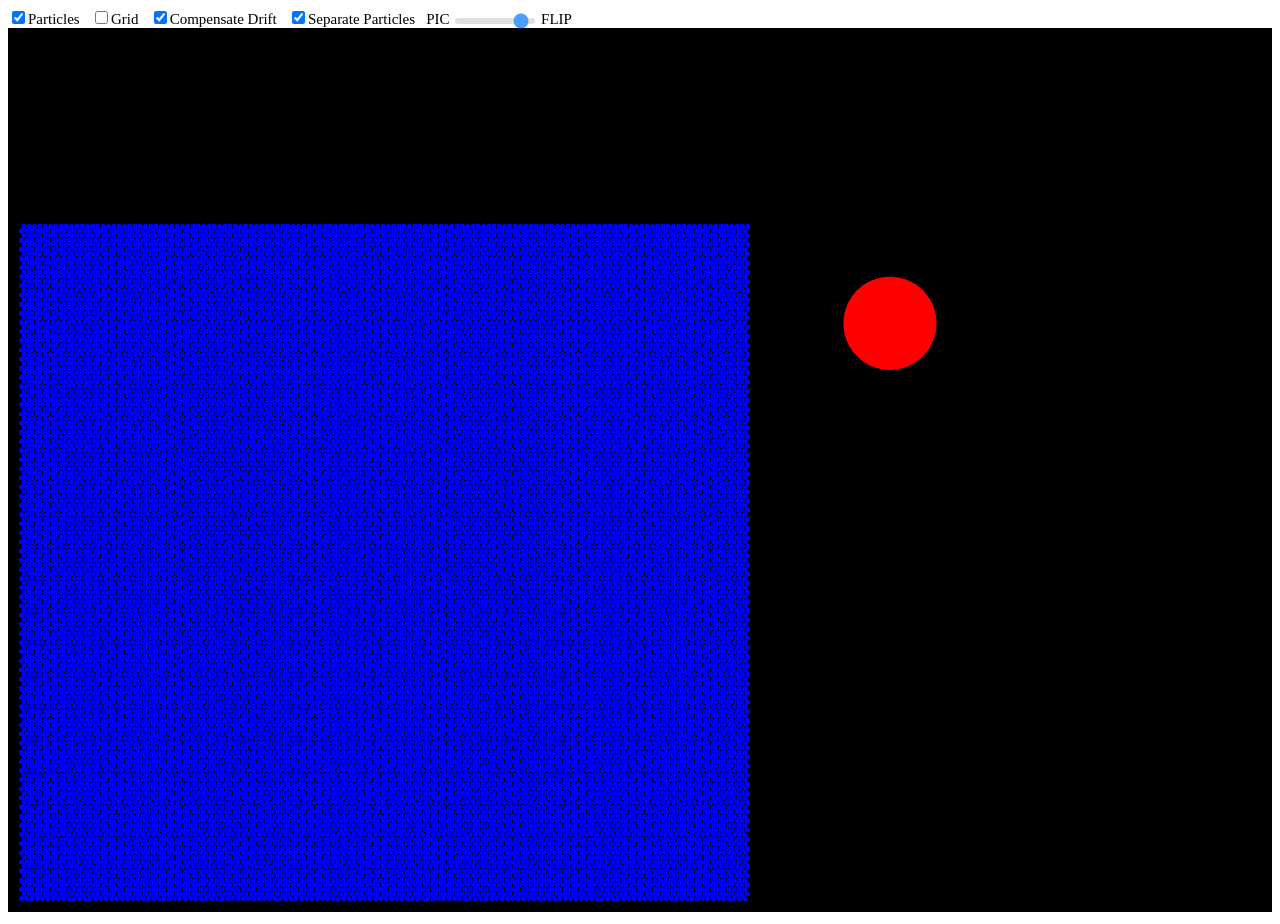
==== dev.html @ c900faea "Refactor the Ten Minute Physics FLIP fluid demo into modules Split the original single-file demo int" ====
<!DOCTYPE html>
<html lang="en">
<!--
Copyright 2022 Matthias Müller - Ten Minute Physics,
www.youtube.com/c/TenMinutePhysics
www.matthiasMueller.info/tenMinutePhysics

MIT License

Permission is hereby granted, free of charge, to any person obtaining a copy of this software and associated documentation files (the "Software"), to deal in the Software without restriction, including without limitation the rights to use, copy, modify, merge, publish, distribute, sublicense, and/or sell copies of the Software, and to permit persons to whom the Software is furnished to do so, subject to the following conditions:

The above copyright notice and this permission notice shall be included in all copies or substantial portions of the Software.

THE SOFTWARE IS PROVIDED "AS IS", WITHOUT WARRANTY OF ANY KIND, EXPRESS OR IMPLIED, INCLUDING BUT NOT LIMITED TO THE WARRANTIES OF MERCHANTABILITY, FITNESS FOR A PARTICULAR PURPOSE AND NONINFRINGEMENT. IN NO EVENT SHALL THE AUTHORS OR COPYRIGHT HOLDERS BE LIABLE FOR ANY CLAIM, DAMAGES OR OTHER LIABILITY, WHETHER IN AN ACTION OF CONTRACT, TORT OR OTHERWISE, ARISING FROM, OUT OF OR IN CONNECTION WITH THE SOFTWARE OR THE USE OR OTHER DEALINGS IN THE SOFTWARE.
-->

	<head>
		<meta charset="utf-8">
		<meta name="viewport" content="width=device-width, initial-scale=1.0">

		<title>FLIP Fluid</title>
		<link rel="stylesheet" href="src/styles/app.css">

		<!-- build:dev-only -->
		<!--
			Development entry point. It loads the modules in src/, so it has to be
			served over http: browsers refuse to fetch module scripts from file://
			pages. Opening it from disk would otherwise give a blank canvas with
			no reason why, which this notices and explains. index.html - the
			generated single-file build - is the one that runs by double-click.
		-->
		<!-- /build:dev-only -->
		<script>
			window.addEventListener('load', function () {
				setTimeout(function () {
					if (window.__flip)
						return;

					var fromDisk = location.protocol === 'file:' &&
						document.querySelector('script[type="module"]');

					var notice = document.createElement('div');
					notice.style.cssText = 'font-family: verdana; font-size: 14px; color: #900;' +
						' border: 2px solid #900; padding: 10px; margin: 10px 0; max-width: 900px;';
					notice.textContent = 'The simulation did not start. ' +
						(fromDisk
							? 'This is the development page, and opening it straight from disk cannot work: ' +
							  'it loads its code as modules, which browsers refuse to fetch from file:// pages. ' +
							  'Run "node tools/serve.mjs" and open http://localhost:8080/dev.html, or just open ' +
							  'index.html, the single-file build, which needs no server. '
							: '') +
						'Check the browser console for errors.';
					document.body.insertBefore(notice, document.body.firstChild);
				}, 1500);
			});
		</script>
	</head>

<body>

	<input type = "checkbox" id = "showParticles" checked>Particles &nbsp; 
	<input type = "checkbox" id = "showGrid">Grid &nbsp;
	<input type = "checkbox" id = "compensateDrift" checked>Compensate Drift &nbsp;
	<input type = "checkbox" id = "separateParticles" checked>Separate Particles &nbsp;
	PIC
	<input type = "range" min = "0" max = "10" value = "9" class = "slider" id = "flipSlider"> FLIP 
<br>
	<canvas id="myCanvas"></canvas>

	<script type="module" src="src/main.js"></script>
</body>
</html>
---- src/styles/app.css ----
/* Copyright 2022 Matthias Müller - Ten Minute Physics (MIT). See ../../LICENSE. */

body {
	font-family: verdana;
	font-size: 15px;
}
.slider {
	-webkit-appearance: none;
	width: 80px;
	height: 6px;
	border-radius: 5px;
	background: #d3d3d3;
	outline: none;
	opacity: 0.7;
	-webkit-transition: .2s;
	transition: opacity .2s;
}

/* Was an inline style attribute on the canvas element; same computed border. */
#myCanvas {
	border: 2px solid;
}
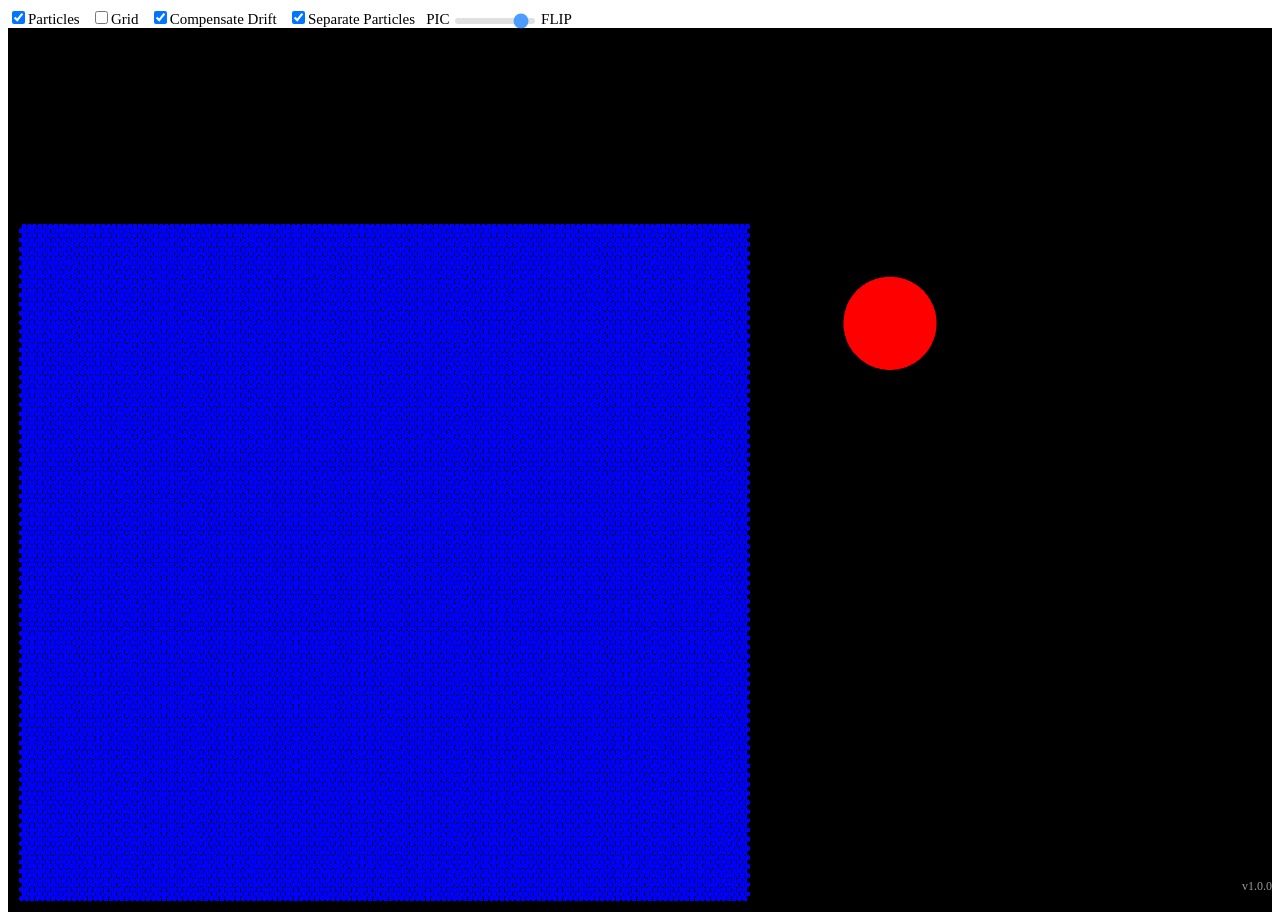
==== commit fc6875a3: "Version the project and show it in the sim - src/version.js holds the version: one number, one place" ====
--- a/dev.html
+++ b/dev.html
@@ -66,6 +66,7 @@
 	<input type = "range" min = "0" max = "10" value = "9" class = "slider" id = "flipSlider"> FLIP 
 <br>
 	<canvas id="myCanvas"></canvas>
+	<span id = "version"></span>
 
 	<script type="module" src="src/main.js"></script>
 </body>
--- a/src/styles/app.css
+++ b/src/styles/app.css
@@ -20,3 +20,16 @@
 #myCanvas {
 	border: 2px solid;
 }
+
+/* Version stamp, filled in by src/main.js from src/version.js. Fixed and
+   click-through, so it never shifts the layout or blocks dragging the disc. */
+#version {
+	position: fixed;
+	right: 8px;
+	bottom: 6px;
+	font-size: 12px;
+	color: #9a9a9a;
+	pointer-events: none;
+	-webkit-user-select: none;
+	user-select: none;
+}
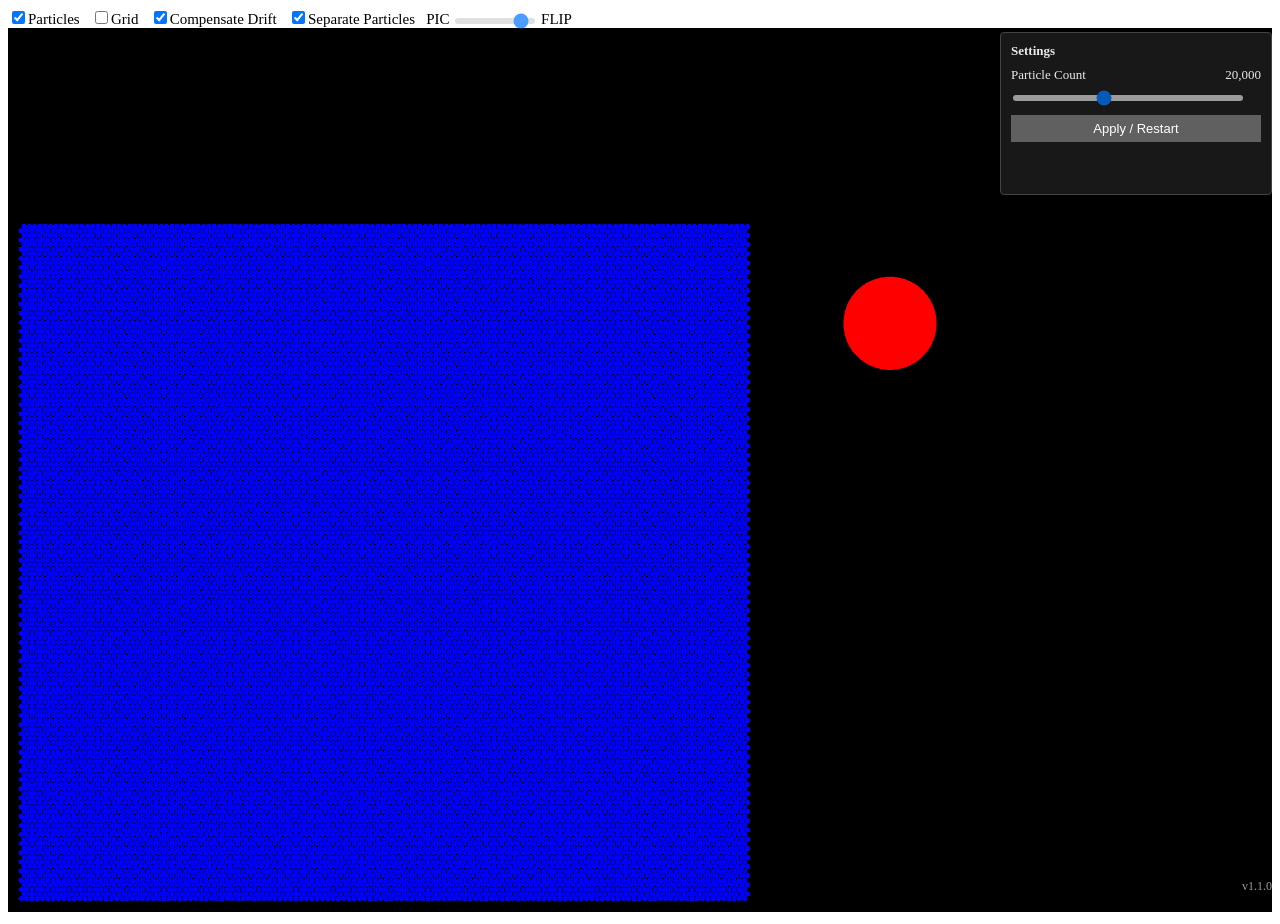
==== commit fd105224: "Add the settings panel: particle count as a setting (v1.1.0, part 1) Particle count is not a free pa" ====
--- a/dev.html
+++ b/dev.html
@@ -66,6 +66,18 @@
 	<input type = "range" min = "0" max = "10" value = "9" class = "slider" id = "flipSlider"> FLIP 
 <br>
 	<canvas id="myCanvas"></canvas>
+
+	<div id = "settings">
+		<div class = "panel-title">Settings</div>
+		<div class = "field">
+			<label for = "particleSlider">Particle Count</label>
+			<span id = "particleValue">26,000</span>
+		</div>
+		<input type = "range" id = "particleSlider" class = "slider" min = "1000" max = "50000" step = "1000" value = "26000">
+		<button id = "applyParticles" class = "button">Apply / Restart</button>
+		<div id = "particleActual"></div>
+	</div>
+
 	<span id = "version"></span>
 
 	<script type="module" src="src/main.js"></script>
--- a/src/styles/app.css
+++ b/src/styles/app.css
@@ -33,3 +33,54 @@
 	-webkit-user-select: none;
 	user-select: none;
 }
+
+/* Settings panel. Fixed, so it never changes the canvas size - which is
+   measured from the window and decides the simulation domain. */
+#settings {
+	position: fixed;
+	top: 32px;
+	right: 8px;
+	width: 250px;
+	padding: 10px;
+	background: rgba(28, 28, 28, 0.86);
+	color: #eaeaea;
+	font-size: 13px;
+	border: 1px solid #444;
+	border-radius: 4px;
+	z-index: 10;
+}
+#settings .panel-title {
+	font-weight: bold;
+	margin-bottom: 8px;
+}
+#settings .field {
+	display: flex;
+	justify-content: space-between;
+	margin-bottom: 6px;
+}
+#settings .button {
+	width: 100%;
+	margin: 10px 0 0 0;
+	font-size: 13px;
+	padding: 6px 8px;
+}
+#particleSlider {
+	width: 230px;
+}
+#particleActual {
+	margin-top: 8px;
+	color: #9a9a9a;
+	min-height: 2.6em;
+}
+
+/* The original demo carried this rule for a button it never had. The settings
+   panel is the first thing here to need one. */
+.button {
+	background-color: #606060;
+	border: none;
+	color: white;
+	padding: 10px 10px;
+	font-size: 16px;
+	margin: 4px 2px;
+	cursor: pointer;
+}
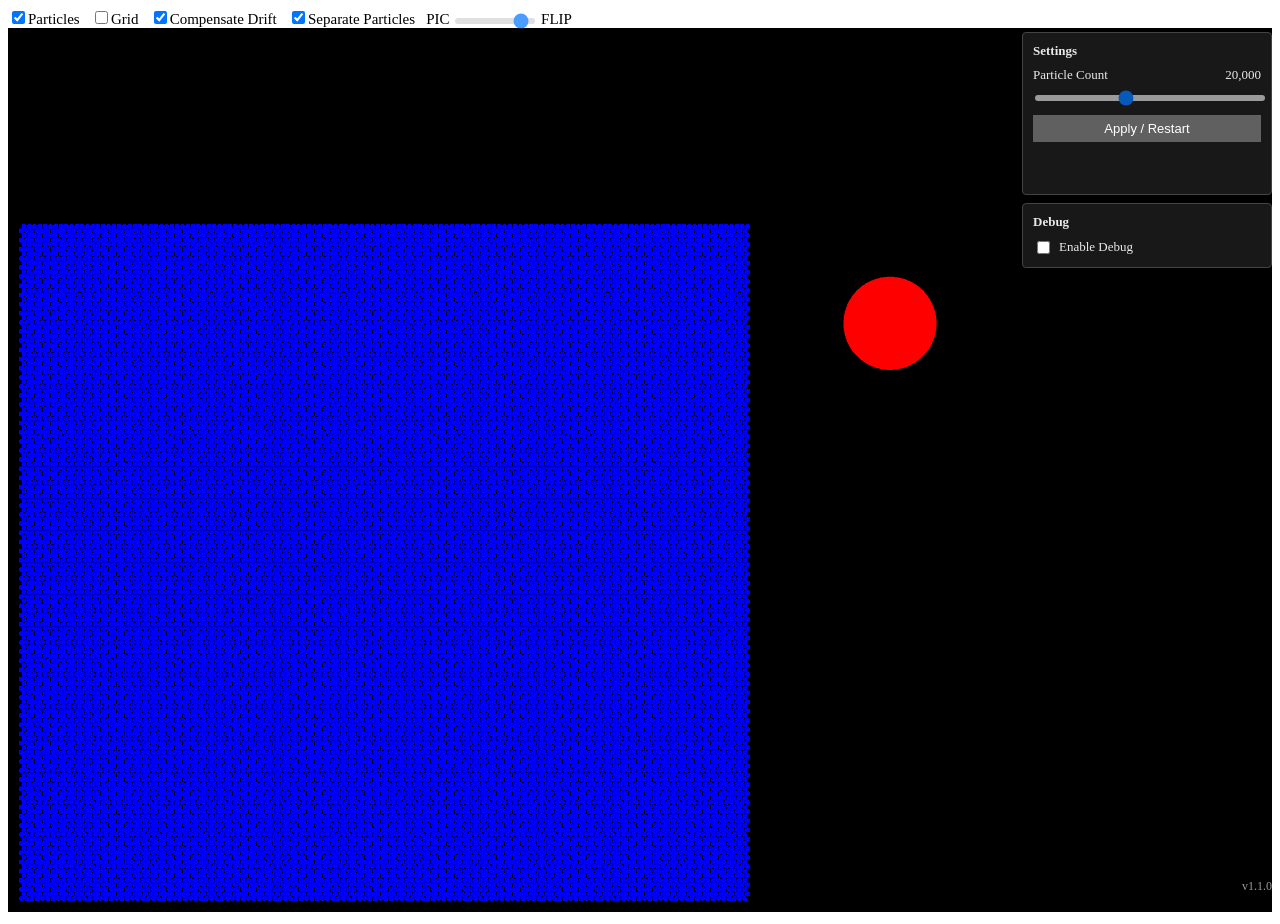
==== commit 368f2f3f: "Add the debug panel: runtime statistics (v1.1.0, part 2) Frame rate, frame time, simulation and rend" ====
--- a/dev.html
+++ b/dev.html
@@ -67,15 +67,23 @@
 <br>
 	<canvas id="myCanvas"></canvas>
 
-	<div id = "settings">
-		<div class = "panel-title">Settings</div>
-		<div class = "field">
-			<label for = "particleSlider">Particle Count</label>
-			<span id = "particleValue">26,000</span>
+	<div id = "panels">
+		<div id = "settings" class = "panel">
+			<div class = "panel-title">Settings</div>
+			<div class = "field">
+				<label for = "particleSlider">Particle Count</label>
+				<span id = "particleValue">26,000</span>
+			</div>
+			<input type = "range" id = "particleSlider" class = "slider" min = "1000" max = "50000" step = "1000" value = "26000">
+			<button id = "applyParticles" class = "button">Apply / Restart</button>
+			<div id = "particleActual"></div>
 		</div>
-		<input type = "range" id = "particleSlider" class = "slider" min = "1000" max = "50000" step = "1000" value = "26000">
-		<button id = "applyParticles" class = "button">Apply / Restart</button>
-		<div id = "particleActual"></div>
+
+		<div id = "debug" class = "panel">
+			<div class = "panel-title">Debug</div>
+			<label class = "toggle"><input type = "checkbox" id = "debugEnabled"> Enable Debug</label>
+			<div id = "debugStats" hidden></div>
+		</div>
 	</div>
 
 	<span id = "version"></span>
--- a/src/styles/app.css
+++ b/src/styles/app.css
@@ -34,26 +34,31 @@
 	user-select: none;
 }
 
-/* Settings panel. Fixed, so it never changes the canvas size - which is
-   measured from the window and decides the simulation domain. */
-#settings {
+/* Panels. Fixed, so they never change the canvas size - which is measured from
+   the window and decides the simulation domain. */
+#panels {
 	position: fixed;
 	top: 32px;
 	right: 8px;
 	width: 250px;
+	display: flex;
+	flex-direction: column;
+	gap: 8px;
+	z-index: 10;
+}
+.panel {
 	padding: 10px;
 	background: rgba(28, 28, 28, 0.86);
 	color: #eaeaea;
 	font-size: 13px;
 	border: 1px solid #444;
 	border-radius: 4px;
-	z-index: 10;
 }
-#settings .panel-title {
+.panel-title {
 	font-weight: bold;
 	margin-bottom: 8px;
 }
-#settings .field {
+.field {
 	display: flex;
 	justify-content: space-between;
 	margin-bottom: 6px;
@@ -73,6 +78,24 @@
 	min-height: 2.6em;
 }
 
+/* Debug panel */
+.toggle {
+	display: flex;
+	align-items: center;
+	gap: 6px;
+}
+#debugStats {
+	margin-top: 8px;
+}
+#debugStats .stat {
+	display: flex;
+	justify-content: space-between;
+	padding: 1px 0;
+}
+#debugStats .value {
+	color: #b8d8ff;
+}
+
 /* The original demo carried this rule for a button it never had. The settings
    panel is the first thing here to need one. */
 .button {
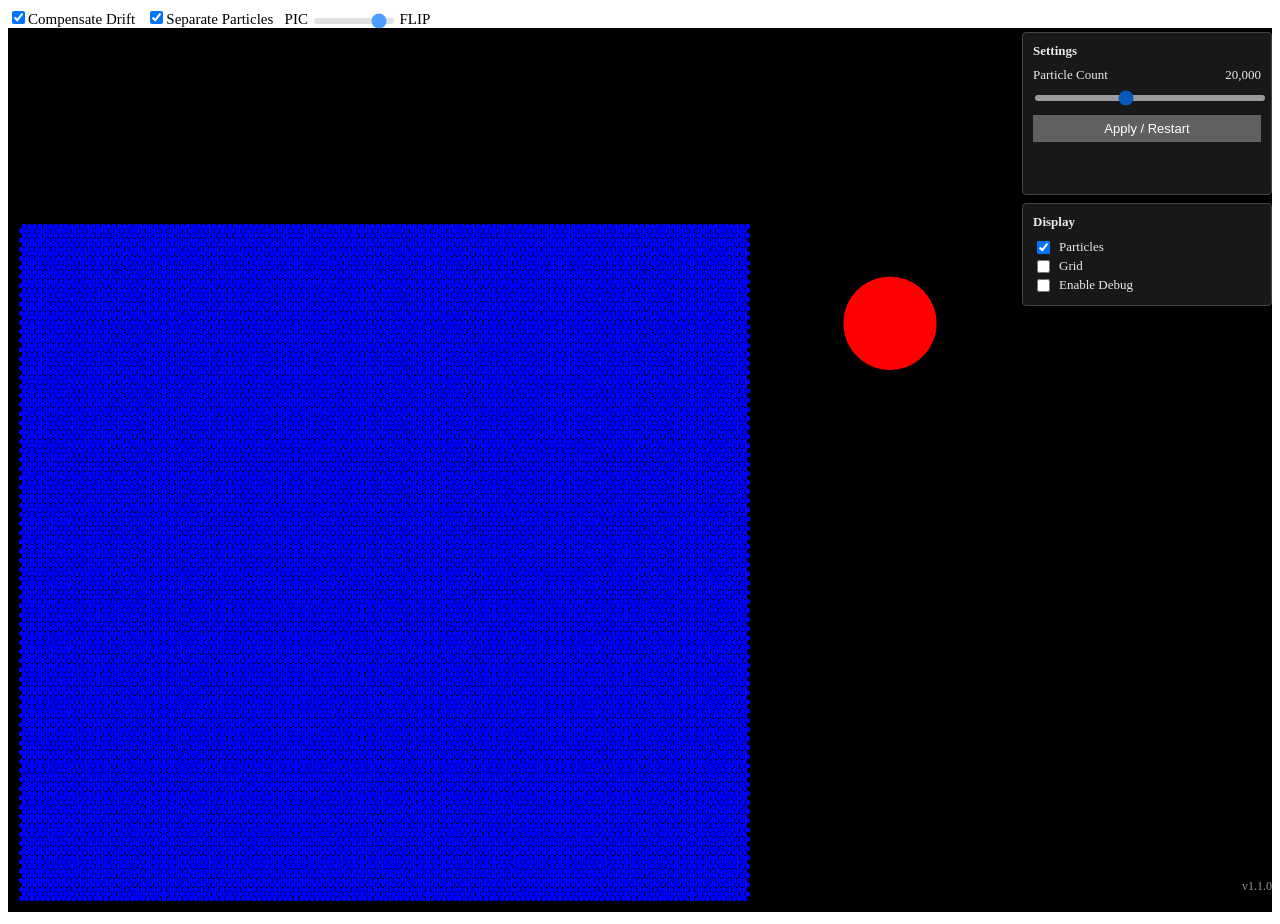
==== commit 99305d51: "Move the view switches into the display panel, and split the release tool Two pieces of v1.2.0.  Par" ====
--- a/dev.html
+++ b/dev.html
@@ -58,8 +58,6 @@
 
 <body>
 
-	<input type = "checkbox" id = "showParticles" checked>Particles &nbsp; 
-	<input type = "checkbox" id = "showGrid">Grid &nbsp;
 	<input type = "checkbox" id = "compensateDrift" checked>Compensate Drift &nbsp;
 	<input type = "checkbox" id = "separateParticles" checked>Separate Particles &nbsp;
 	PIC
@@ -80,8 +78,15 @@
 		</div>
 
 		<div id = "debug" class = "panel">
-			<div class = "panel-title">Debug</div>
+			<div class = "panel-title">Display</div>
+			<label class = "toggle"><input type = "checkbox" id = "showParticles" checked> Particles</label>
+			<label class = "toggle"><input type = "checkbox" id = "showGrid"> Grid</label>
 			<label class = "toggle"><input type = "checkbox" id = "debugEnabled"> Enable Debug</label>
+			<div id = "debugViews" hidden>
+				<label class = "toggle"><input type = "checkbox" id = "showPressure"> Pressure</label>
+				<label class = "toggle"><input type = "checkbox" id = "showCellTypes"> Cell Types</label>
+				<label class = "toggle"><input type = "checkbox" id = "showVelocity"> Velocity</label>
+			</div>
 			<div id = "debugStats" hidden></div>
 		</div>
 	</div>
--- a/src/styles/app.css
+++ b/src/styles/app.css
@@ -45,6 +45,8 @@
 	flex-direction: column;
 	gap: 8px;
 	z-index: 10;
+	max-height: calc(100vh - 44px);
+	overflow: auto;
 }
 .panel {
 	padding: 10px;
@@ -84,8 +86,20 @@
 	align-items: center;
 	gap: 6px;
 }
+.toggle input:disabled {
+	opacity: 0.4;
+}
+#debugViews .toggle,
+#debugStats {
+	margin-top: 2px;
+}
 #debugStats {
 	margin-top: 8px;
+}
+#debugViews {
+	margin-top: 8px;
+	padding-top: 8px;
+	border-top: 1px solid #3a3a3a;
 }
 #debugStats .stat {
 	display: flex;
@@ -94,6 +108,16 @@
 }
 #debugStats .value {
 	color: #b8d8ff;
+}
+#debugStats .stat.sub span:first-child {
+	padding-left: 10px;
+	opacity: 0.85;
+}
+#debugStats .stat.section {
+	margin-top: 6px;
+	padding-top: 6px;
+	border-top: 1px solid #3a3a3a;
+	color: #9a9a9a;
 }
 
 /* The original demo carried this rule for a button it never had. The settings
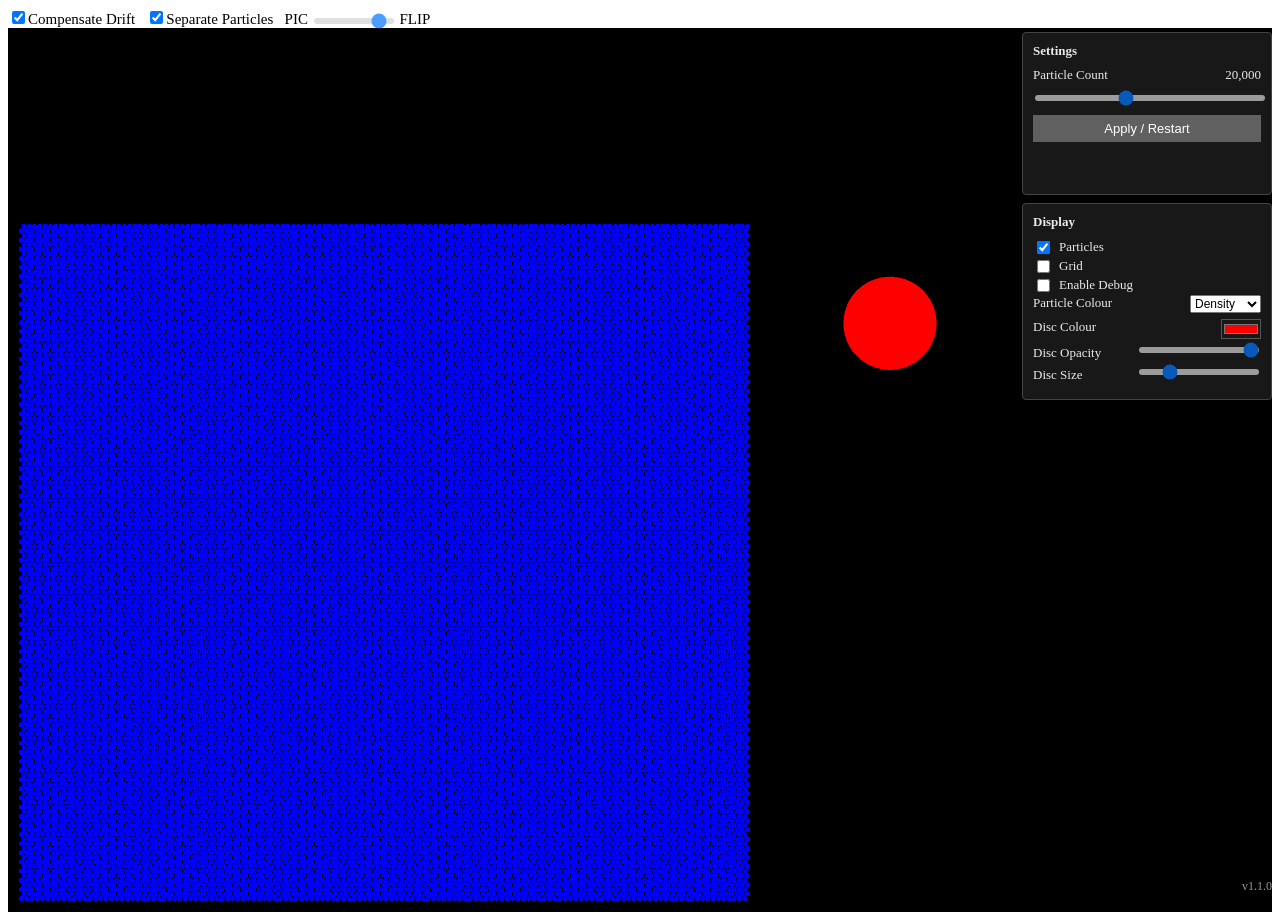
==== commit 85cac0ce: "Add particle colour modes and the disc's appearance (v1.2.0, part 2) Particles can now be coloured b" ====
--- a/dev.html
+++ b/dev.html
@@ -87,6 +87,27 @@
 				<label class = "toggle"><input type = "checkbox" id = "showCellTypes"> Cell Types</label>
 				<label class = "toggle"><input type = "checkbox" id = "showVelocity"> Velocity</label>
 			</div>
+			<div class = "field">
+				<label for = "particleColor">Particle Colour</label>
+				<select id = "particleColor">
+					<option value = "density">Density</option>
+					<option value = "speed">Speed</option>
+					<option value = "pressure">Pressure</option>
+					<option value = "vorticity">Vorticity</option>
+				</select>
+			</div>
+			<div class = "field">
+				<label for = "obstacleColor">Disc Colour</label>
+				<input type = "color" id = "obstacleColor" value = "#ff0000">
+			</div>
+			<div class = "field">
+				<label for = "obstacleOpacity">Disc Opacity</label>
+				<input type = "range" id = "obstacleOpacity" class = "slider" min = "0.1" max = "1" step = "0.05" value = "1">
+			</div>
+			<div class = "field">
+				<label for = "obstacleSize">Disc Size</label>
+				<input type = "range" id = "obstacleSize" class = "slider" min = "0.05" max = "0.5" step = "0.01" value = "0.15">
+			</div>
 			<div id = "debugStats" hidden></div>
 		</div>
 	</div>
--- a/src/styles/app.css
+++ b/src/styles/app.css
@@ -74,6 +74,20 @@
 #particleSlider {
 	width: 230px;
 }
+#settings .field .slider,
+#debug .field .slider {
+	width: 120px;
+}
+#debug select {
+	font-size: 12px;
+}
+#debug input[type=color] {
+	width: 40px;
+	height: 20px;
+	padding: 0;
+	border: 1px solid #555;
+	background: none;
+}
 #particleActual {
 	margin-top: 8px;
 	color: #9a9a9a;
